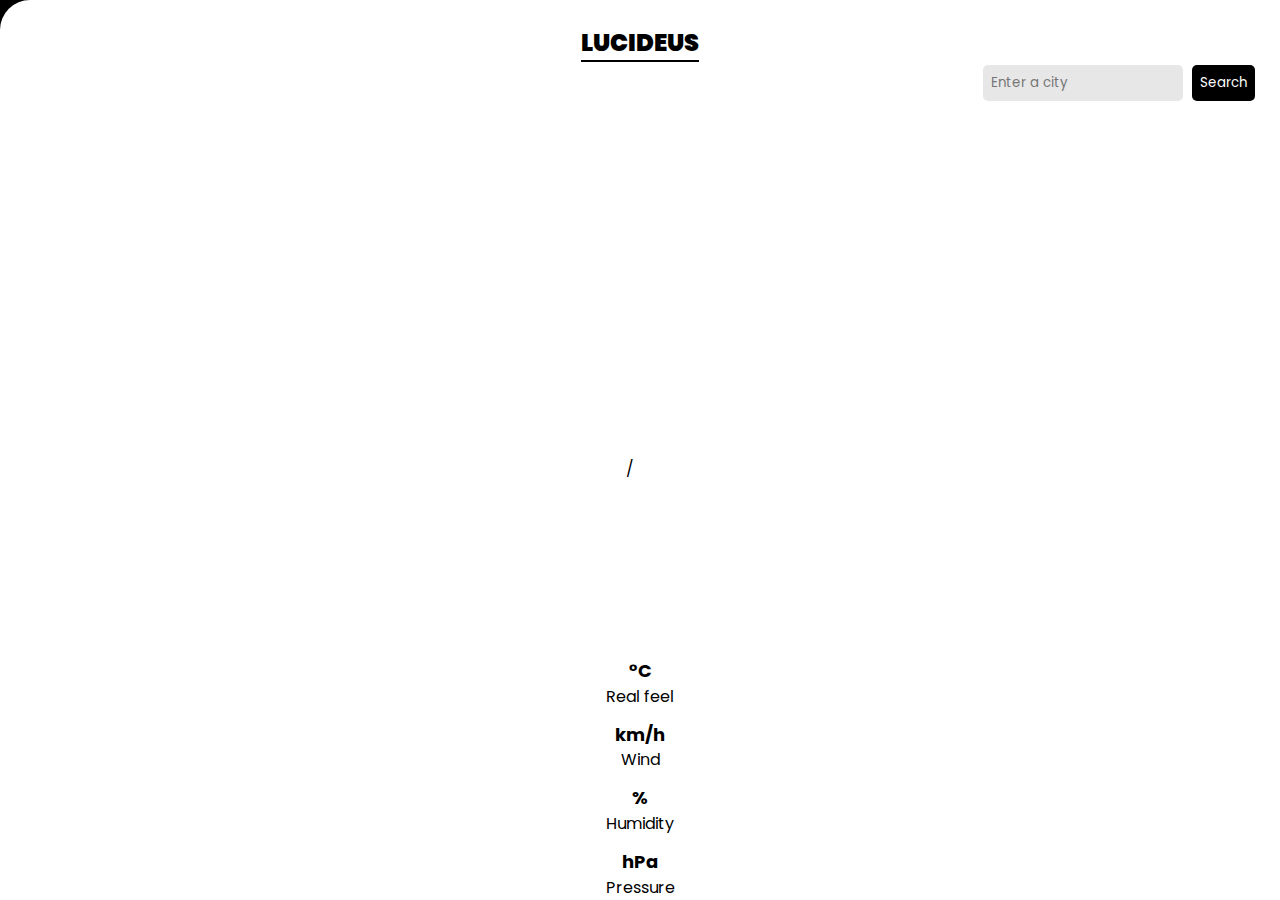
==== index.html @ 47adc0f0 "initialised" ====
<!DOCTYPE html>
<html lang="en">
  <head>
    <!-- Required meta tags -->
    <meta charset="utf-8" />
    <meta name="viewport" content="width=device-width, initial-scale=1" />

    <!-- Bootstrap CSS -->
    <link
      href="https://cdn.jsdelivr.net/npm/bootstrap@5.0.0-beta1/dist/css/bootstrap.min.css"
      rel="stylesheet"
      integrity="sha384-giJF6kkoqNQ00vy+HMDP7azOuL0xtbfIcaT9wjKHr8RbDVddVHyTfAAsrekwKmP1"
      crossorigin="anonymous"
    />
    <link
      rel="stylesheet"
      href="https://pro.fontawesome.com/releases/v5.10.0/css/all.css"
      integrity="sha384-AYmEC3Yw5cVb3ZcuHtOA93w35dYTsvhLPVnYs9eStHfGJvOvKxVfELGroGkvsg+p"
      crossorigin="anonymous"
    />

    <link rel="stylesheet" href="style.css" />
    <link rel="icon" href="logo.png" type="image/ico" />
    <title>Weather</title>
  </head>
  <body>
    <section id="nav">
      <ul>
        <li><a href="#">Home</a></li>
        <li><a href="#">About</a></li>
        <li><a href="#">Services</a></li>
        <li><a href="#">Contact</a></li>
      </ul>
    </section>
    <section id="main">
      <nav>
        <i class="fas fa-bars toggler"></i>
        <h2>Lucideus <i class="fas fa-cloud-meatball"></i></h2>
        <h3 id="time"></h3>
      </nav>
      <main>
        <form class="input">
          <input type="text" class="inputValue" placeholder="Enter a city" />
          <button class="button">Search</button>
        </form>
        <div class="temp">
          <div class="label">
            <sup id="marker"><i class="fas fa-map-marker-alt"></i></sup>
            <h1 id="name"></h1>
            <sub id="country"></sub>
          </div>

          <h1 id="temp"></h1>
          <div class="min-max">
            <span id="max"></span>
            <span id="slash">/</span>
            <span id="min"></span>
            <span style="padding: 0 10px"></span>
            <span id="day"></span>
          </div>
          <span id="description"
            ><i class="fas fa-cloud"></i> <span id="desc"></span
          ></span>
        </div>
      </main>
      <div class="more">
        <div class="row container">
          <div class="col-6 col-md-3 col-sm-3">
            <h2><span id="feel"></span> <sub>°C</sub></h2>
            <p>Real feel</p>
          </div>
          <div class="col-6 col-md-3 col-sm-3">
            <h2><span id="wind"></span> <sub>km/h</sub></h2>
            <p><span id="direction"></span> Wind</p>
          </div>
          <div class="col-6 col-md-3 col-sm-3">
            <h2><span id="humid"></span> <sub>%</sub></h2>
            <p>Humidity</p>
          </div>
          <div class="col-6 col-md-3 col-sm-3">
            <h2><span id="pressure"></span> <sub>hPa</sub></h2>
            <p>Pressure</p>
          </div>
          
          </div>
        </div>
      </div>
    </section>

    <script
      src="https://cdn.jsdelivr.net/npm/bootstrap@5.0.0-beta1/dist/js/bootstrap.bundle.min.js"
      integrity="sha384-ygbV9kiqUc6oa4msXn9868pTtWMgiQaeYH7/t7LECLbyPA2x65Kgf80OJFdroafW"
      crossorigin="anonymous"
    ></script>
    <script
      src="https://code.jquery.com/jquery-3.5.1.js"
      integrity="sha256-QWo7LDvxbWT2tbbQ97B53yJnYU3WhH/C8ycbRAkjPDc="
      crossorigin="anonymous"
    ></script>
    <script src="script.js"></script>
  </body>
</html>
---- style.css ----
@import url("https://fonts.googleapis.com/css2?family=Poppins:wght@300&display=swap");
* {
  margin: 0;
  padding: 0;
  box-sizing: border-box;
  font-family: "Poppins", sans-serif;
}
body {
  background: black;
  overflow-x: hidden;
}
section#nav {
  background: #000;
  color: #ffffff;
  height: 100vh;
  position: fixed;
  top: 100px;
  width: 200px;
  transition: 0.4s;
}
#nav ul {
  display: flex;
  flex-direction: column;
}
#nav ul li {
  margin: 20px;
  cursor: pointer;
}
#nav ul li a {
  text-decoration: none;
  color: white;
  transition: 0.4s;
}
#nav ul li a:hover {
  border-bottom: 1px solid white;
}
/* main section  */
section#main {
  position: absolute;
  background: #ffffff;
  min-height: 100vh;
  width: 100vw;
  border-top-left-radius: 30px;
  top: 0;
  left: 0;
  -webkit-transition: all 0.2s linear 0s;
  transition: all 0.2s linear 0s;
}
.active {
  top: 60px !important;
  left: 200px !important;
}

#main nav {
  display: flex;
  padding: 25px;
}
#main .toggler {
  font-size: 24px;
  cursor: pointer;
}
#main nav h2 {
  font-weight: 900;
  text-transform: uppercase;
  position: absolute;
  left: 50%;
  transform: translateX(-50%);
  border-bottom: 2px solid black;
}
#main nav #time {
  position: absolute;
  right: 15px;
  top: 32px;
  font-size: 20px;
}
#main main .input {
  position: absolute;
  right: 0px;
  margin: 10px 20px;
}
#main .inputValue {
  position: relative;
  width: 200px;
  padding: 8px;
  margin: 0px;
  background-color: rgb(231, 231, 231);
  border: 0;
  border-radius: 5px;
}
#main input:valid {
  border: 0;
  outline: 0;
}
#main main .button {
  /* position: absolute; */
  outline: none;
  background: black;
  color: white;
  margin: 5px;
  padding: 8px;
  border: 0;
  border-radius: 5px;
}
#main main .temp {
  /* z-index: -1;
  min-height: 100vh;
  display: flex;
  justify-content: center;
  align-items: center;
  flex-direction: column;*/
  text-align: center;
  position: absolute;
  top: 50%;
  left: 50%;
  transform: translate(-50%, -50%);
}
#main main #desc {
  text-transform: capitalize;
  font-size: 25px;
  vertical-align: middle;
}
#main main #description i {
  font-size: 40px;
  vertical-align: bottom;
}
#main main .label {
  display: flex;
}
#main main .label sup {
  margin-top: 6px;
  font-size: 13px;
}
#main main #name {
  font-size: 42px;
  font-weight: 900;
}
#main main #country {
  font-size: 18px;
  margin-top: 36px;
  margin-left: 5px;
}
#main main #temp {
  font-size: 50px;
  position: relative;
}
#main main #temp sup {
  font-size: 22px !important;
  position: absolute !important;
  top: 20px !important;
  margin-left: 3px !important;
}
#main .more {
  position: absolute;
  margin-top: 30px;
  bottom: 0;
  left: 50%;
  transform: translateX(-50%);
  width: 80%;
  /* background: #000; */
}

#main .more .row div {
  display: flex;
  align-items: center;
  flex-direction: column;
}
#main .more sub {
  font-size: 18px;
}
@media (min-width: 1000px) {
  #main .more {
    width: 65%;
  }
}
@media (max-width: 768px) {
  #main .inputValue {
    width: 150px;
    padding: 5px;
    margin: 0px;
  }
  #main main .button {
    padding: 6.5px;
    font-size: 14px;
    margin: 0;
  }
}

@media (max-width: 500px) {
  .active {
    left: 160px !important;
  }
}
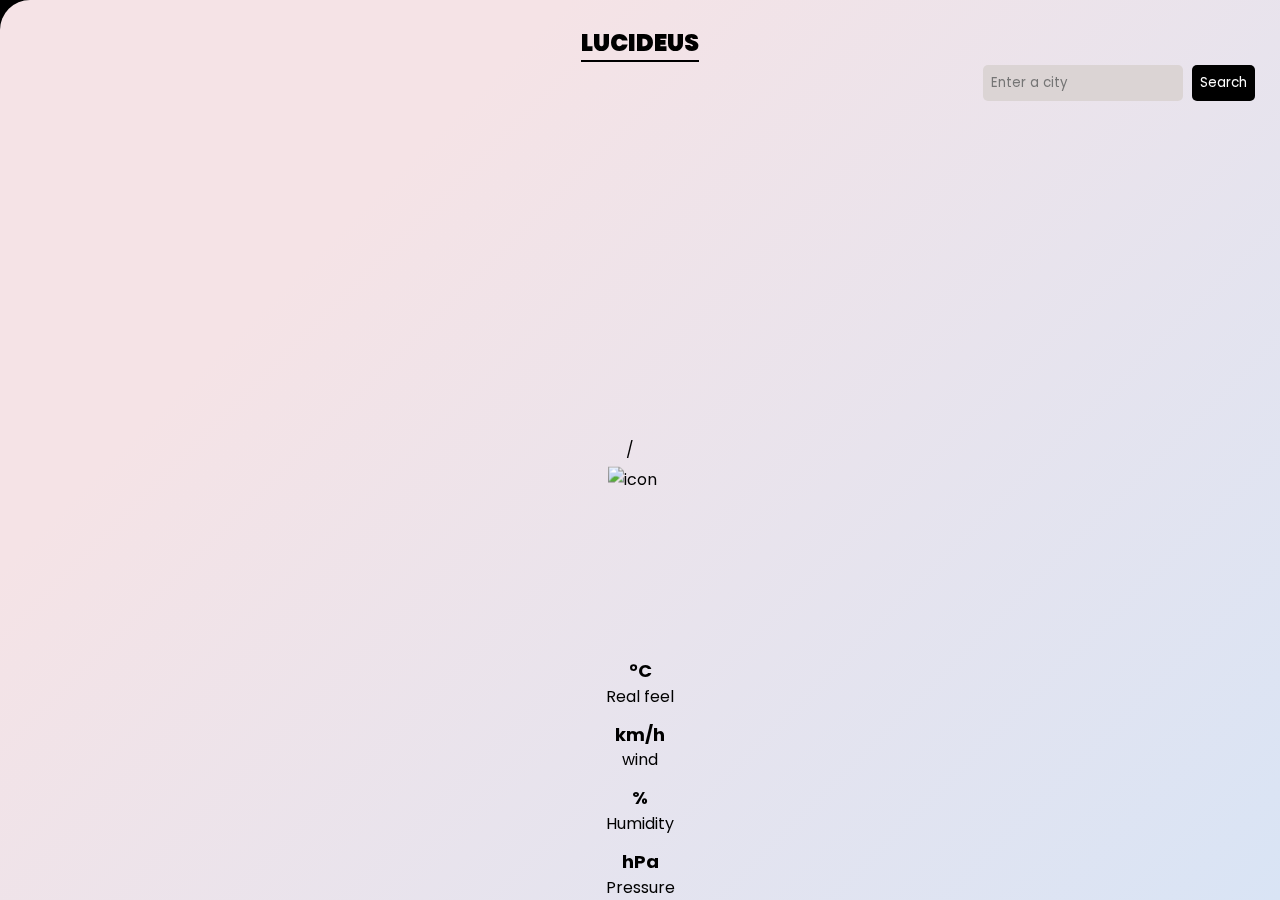
==== commit 3acf6827: "Added dark theme" ====
--- a/index.html
+++ b/index.html
@@ -23,12 +23,12 @@
     <link rel="icon" href="logo.png" type="image/ico" />
     <title>Weather</title>
   </head>
-  <body>
+  <body class="light-theme">
     <section id="nav">
       <ul>
         <li><a href="#">Home</a></li>
         <li><a href="#">About</a></li>
-        <li><a href="#">Services</a></li>
+        <li><a href="#" class="theme">Dark Theme</a></li>
         <li><a href="#">Contact</a></li>
       </ul>
     </section>
@@ -59,7 +59,7 @@
             <span id="day"></span>
           </div>
           <span id="description"
-            ><i class="fas fa-cloud"></i> <span id="desc"></span
+            ><img src="" alt="icon" id="img"> <span id="desc"></span
           ></span>
         </div>
       </main>
@@ -71,7 +71,7 @@
           </div>
           <div class="col-6 col-md-3 col-sm-3">
             <h2><span id="wind"></span> <sub>km/h</sub></h2>
-            <p><span id="direction"></span> Wind</p>
+            <p><span id="direction"></span> wind</p>
           </div>
           <div class="col-6 col-md-3 col-sm-3">
             <h2><span id="humid"></span> <sub>%</sub></h2>
--- a/style.css
+++ b/style.css
@@ -4,7 +4,21 @@
   padding: 0;
   box-sizing: border-box;
   font-family: "Poppins", sans-serif;
-}
+  transition: background 0.3s ease-in, color 0.1s ease-out;
+}
+.light-theme {
+  --bg: #d9e4f5;
+  --img: linear-gradient(315deg, #d9e4f5 0%, #f5e3e6 74%);
+  --color: #000;
+}
+
+.dark-theme {
+  /* --bg: #272727; */
+  --bg: #000;
+  --img: linear-gradient(180deg, #2c3e50 10%, #000 74%);
+  --color: #fff;
+}
+
 body {
   background: black;
   overflow-x: hidden;
@@ -12,7 +26,7 @@
 section#nav {
   background: #000;
   color: #ffffff;
-  height: 100vh;
+  max-height: 100vh;
   position: fixed;
   top: 100px;
   width: 200px;
@@ -37,7 +51,9 @@
 /* main section  */
 section#main {
   position: absolute;
-  background: #ffffff;
+  background: var(--bg);
+  color: var(--color);
+  background-image: var(--img);
   min-height: 100vh;
   width: 100vw;
   border-top-left-radius: 30px;
@@ -65,7 +81,7 @@
   position: absolute;
   left: 50%;
   transform: translateX(-50%);
-  border-bottom: 2px solid black;
+  border-bottom: 2px solid var(--color);
 }
 #main nav #time {
   position: absolute;
@@ -83,7 +99,7 @@
   width: 200px;
   padding: 8px;
   margin: 0px;
-  background-color: rgb(231, 231, 231);
+  background-color: rgb(219, 212, 212);
   border: 0;
   border-radius: 5px;
 }
@@ -119,9 +135,9 @@
   font-size: 25px;
   vertical-align: middle;
 }
-#main main #description i {
-  font-size: 40px;
-  vertical-align: bottom;
+#main main #description img {
+  height: 80px;
+  margin-left: -15px;
 }
 #main main .label {
   display: flex;
@@ -158,6 +174,11 @@
   width: 80%;
   /* background: #000; */
 }
+@media screen and (min-aspect-ratio: 13/9) {
+  #main .more {
+    top: 70vh;
+  }
+}
 
 #main .more .row div {
   display: flex;
@@ -190,3 +211,5 @@
     left: 160px !important;
   }
 }
+@media (prefers-color-scheme: dark) {
+}
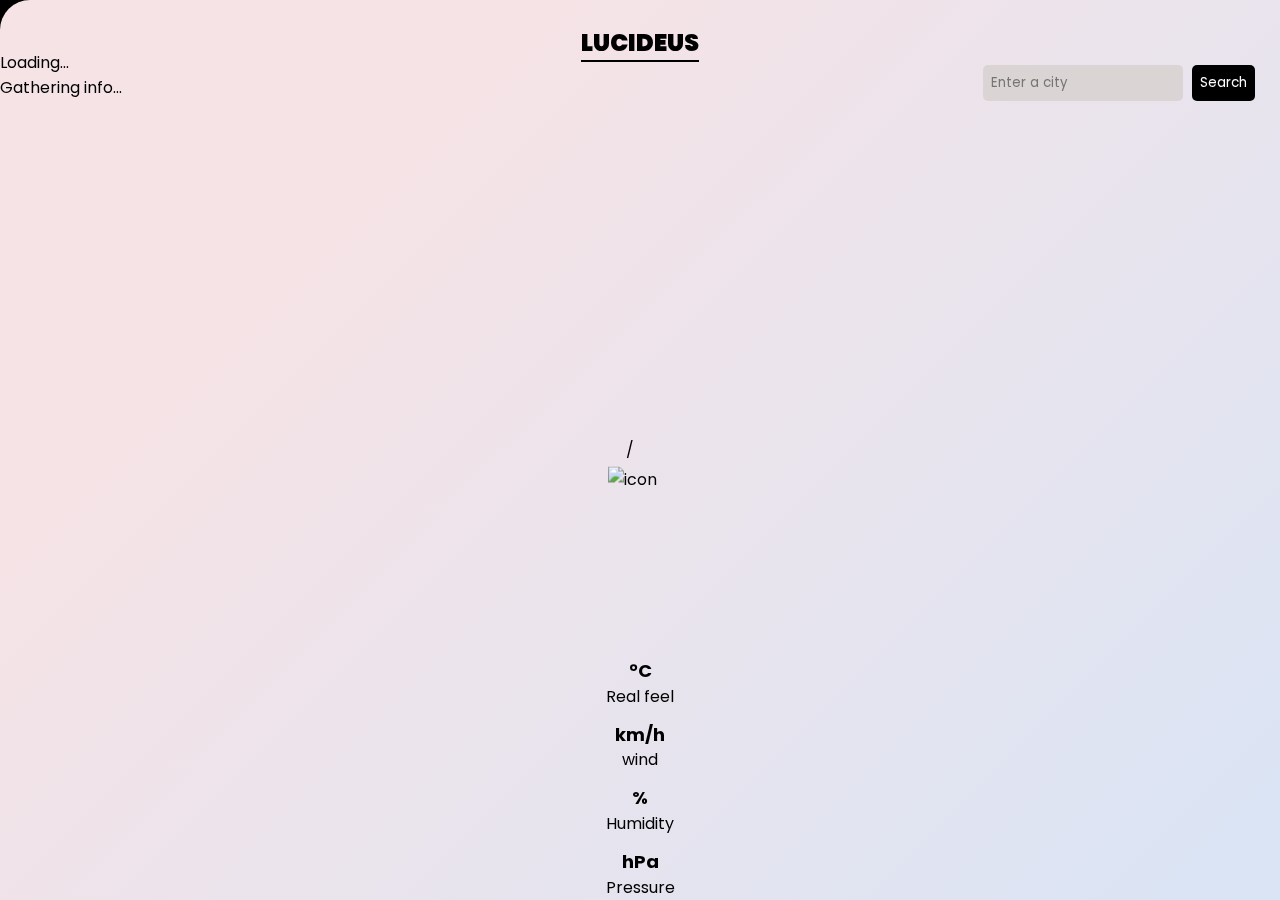
==== commit a4d8af81: "v1.2.0" ====
--- a/index.html
+++ b/index.html
@@ -28,8 +28,8 @@
       <ul>
         <li><a href="#">Home</a></li>
         <li><a href="#">About</a></li>
-        <li><a href="#" class="theme">Dark Theme</a></li>
-        <li><a href="#">Contact</a></li>
+        <li><a href="forecast.html">Forecast</a></li>
+        <li><a href="#" class="theme">Dark Mode</a></li>
       </ul>
     </section>
     <section id="main">
@@ -40,9 +40,17 @@
       </nav>
       <main>
         <form class="input">
-          <input type="text" class="inputValue" placeholder="Enter a city" />
+          <input type="text" class="inputValue" placeholder="Enter a city" onkeypress="return runScript(event)"  />
           <button class="button">Search</button>
         </form>
+        <div class=" spin">
+          <div class="loader">Loading...</div>
+          <p class="ml10">
+            <span class="text-wrapper">
+              <span class="letters">Gathering info...</span>
+            </span>
+          </p>
+        </div>
         <div class="temp">
           <div class="label">
             <sup id="marker"><i class="fas fa-map-marker-alt"></i></sup>
@@ -63,6 +71,7 @@
           ></span>
         </div>
       </main>
+      
       <div class="more">
         <div class="row container">
           <div class="col-6 col-md-3 col-sm-3">
@@ -85,8 +94,11 @@
           </div>
         </div>
       </div>
+     
     </section>
-
+    <script type="text/javascript">
+     
+      </script> 
     <script
       src="https://cdn.jsdelivr.net/npm/bootstrap@5.0.0-beta1/dist/js/bootstrap.bundle.min.js"
       integrity="sha384-ygbV9kiqUc6oa4msXn9868pTtWMgiQaeYH7/t7LECLbyPA2x65Kgf80OJFdroafW"
@@ -98,5 +110,24 @@
       crossorigin="anonymous"
     ></script>
     <script src="script.js"></script>
+    <script src="https://cdnjs.cloudflare.com/ajax/libs/animejs/2.0.2/anime.min.js"></script>
+    <script>
+      var textWrapper = document.querySelector('.ml10 .letters');
+      textWrapper.innerHTML = textWrapper.textContent.replace(/\S/g, "<span class='letter'>$&</span>");
+
+      anime.timeline({loop: true})
+        .add({
+          targets: '.ml10 .letter',
+          rotateY: [-90, 0],
+          duration: 2000,
+          delay: (el, i) => 45 * i
+        }).add({
+          targets: '.ml10',
+          opacity: 0,
+          duration: 500,
+          easing: "easeOutExpo",
+          delay: 500
+        });
+    </script>
   </body>
 </html>
--- a/style.css
+++ b/style.css
@@ -22,6 +22,9 @@
 body {
   background: black;
   overflow-x: hidden;
+}
+.hidden {
+  display: none;
 }
 section#nav {
   background: #000;
@@ -129,6 +132,7 @@
   top: 50%;
   left: 50%;
   transform: translate(-50%, -50%);
+  transition: 0.4s;
 }
 #main main #desc {
   text-transform: capitalize;
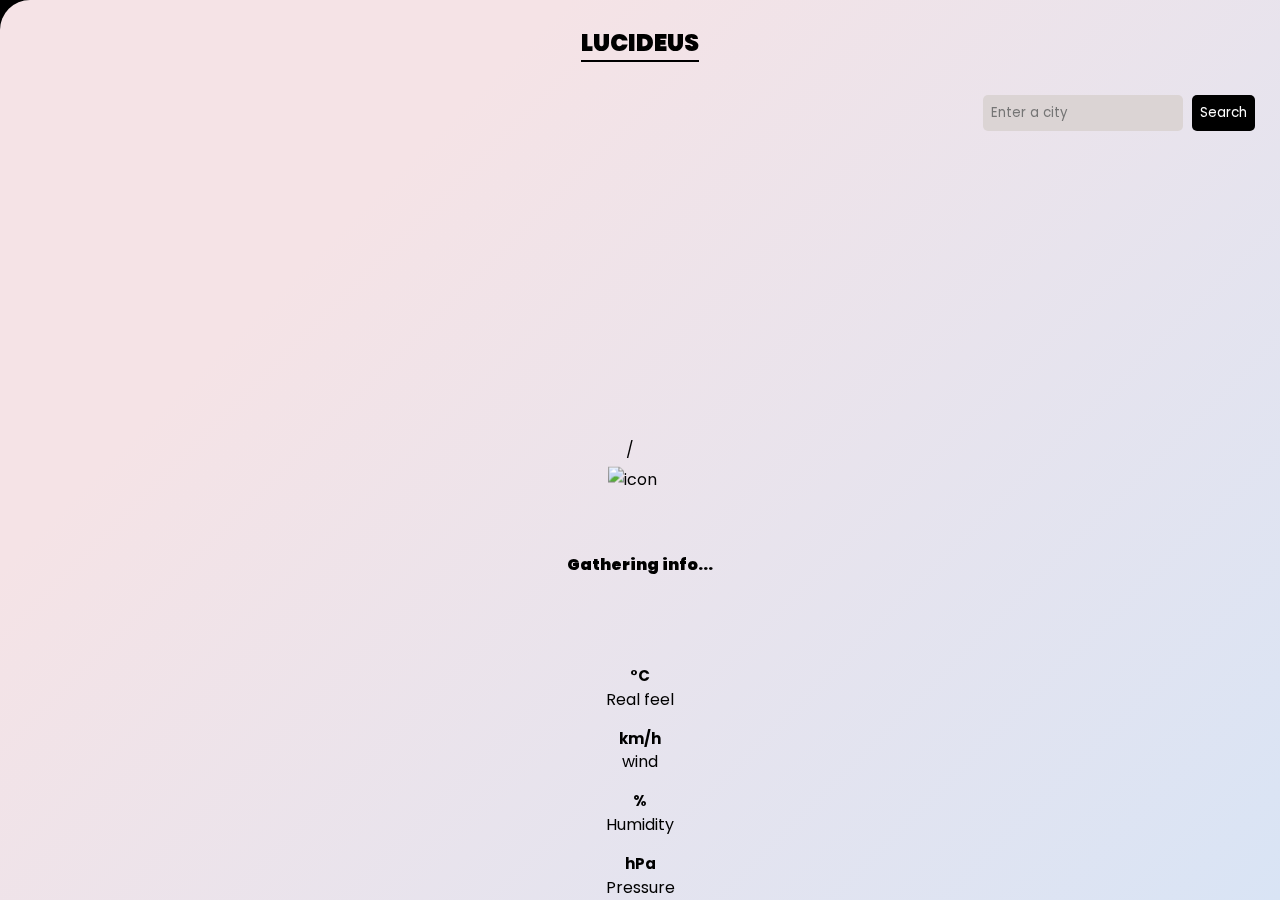
==== commit 04ae60b7: "Added gps detection" ====
--- a/index.html
+++ b/index.html
@@ -38,6 +38,20 @@
         <h2>Lucideus <i class="fas fa-cloud-meatball"></i></h2>
         <h3 id="time"></h3>
       </nav>
+      <div id="popup">
+        <div class="popup-flex">
+          <button id="popup-btn">Click Me</button>
+        </div>
+              
+        <div id="popup-wrapper" class="popup-container">
+          <div class="popup-content">
+            <span id="close">&times;</span>
+            <p >Please enable the GPS.</p>
+          </div>
+        </div>
+      </div>
+      
+       
       <main>
         <form class="input">
           <input type="text" class="inputValue" placeholder="Enter a city" onkeypress="return runScript(event)"  />
@@ -97,8 +111,22 @@
      
     </section>
     <script type="text/javascript">
-     
-      </script> 
+      var popup = document.getElementById('popup-wrapper');
+      var btn = document.getElementById("popup-btn");
+      var span = document.getElementById("close");
+      btn.onclick = function() {
+          popup.classList.add('show');
+      }
+      span.onclick = function() {
+          popup.classList.remove('show');
+      }
+
+      window.onclick = function(event) {
+          if (event.target == popup) {
+              popup.classList.remove('show');
+          }
+      }
+    </script> 
     <script
       src="https://cdn.jsdelivr.net/npm/bootstrap@5.0.0-beta1/dist/js/bootstrap.bundle.min.js"
       integrity="sha384-ygbV9kiqUc6oa4msXn9868pTtWMgiQaeYH7/t7LECLbyPA2x65Kgf80OJFdroafW"
--- a/style.css
+++ b/style.css
@@ -25,6 +25,128 @@
 }
 .hidden {
   display: none;
+}
+.spin {
+  position: absolute;
+  top: 50%;
+  left: 50%;
+  transform: translate(-50%, -50%);
+}
+.loader {
+  color: var(--color);
+  font-size: 90px;
+  text-indent: -9999em;
+  overflow: hidden;
+  width: 1em;
+  height: 1em;
+  border-radius: 50%;
+  margin: 72px auto;
+  position: relative;
+  -webkit-transform: translateZ(0) scale(0.5);
+  -ms-transform: translateZ(0) scale(0.5);
+  transform: translateZ(0) scale(0.5);
+  -webkit-animation: load6 2.3s infinite ease, round 2.3s infinite ease;
+  animation: load6 2.3s infinite ease, round 2.3s infinite ease;
+}
+@-webkit-keyframes load6 {
+  0% {
+    box-shadow: 0 -0.83em 0 -0.4em, 0 -0.83em 0 -0.42em, 0 -0.83em 0 -0.44em,
+      0 -0.83em 0 -0.46em, 0 -0.83em 0 -0.477em;
+  }
+  5%,
+  95% {
+    box-shadow: 0 -0.83em 0 -0.4em, 0 -0.83em 0 -0.42em, 0 -0.83em 0 -0.44em,
+      0 -0.83em 0 -0.46em, 0 -0.83em 0 -0.477em;
+  }
+  10%,
+  59% {
+    box-shadow: 0 -0.83em 0 -0.4em, -0.087em -0.825em 0 -0.42em,
+      -0.173em -0.812em 0 -0.44em, -0.256em -0.789em 0 -0.46em,
+      -0.297em -0.775em 0 -0.477em;
+  }
+  20% {
+    box-shadow: 0 -0.83em 0 -0.4em, -0.338em -0.758em 0 -0.42em,
+      -0.555em -0.617em 0 -0.44em, -0.671em -0.488em 0 -0.46em,
+      -0.749em -0.34em 0 -0.477em;
+  }
+  38% {
+    box-shadow: 0 -0.83em 0 -0.4em, -0.377em -0.74em 0 -0.42em,
+      -0.645em -0.522em 0 -0.44em, -0.775em -0.297em 0 -0.46em, -0.82em -0.09em 0 -0.477em;
+  }
+  100% {
+    box-shadow: 0 -0.83em 0 -0.4em, 0 -0.83em 0 -0.42em, 0 -0.83em 0 -0.44em,
+      0 -0.83em 0 -0.46em, 0 -0.83em 0 -0.477em;
+  }
+}
+@keyframes load6 {
+  0% {
+    box-shadow: 0 -0.83em 0 -0.4em, 0 -0.83em 0 -0.42em, 0 -0.83em 0 -0.44em,
+      0 -0.83em 0 -0.46em, 0 -0.83em 0 -0.477em;
+  }
+  5%,
+  95% {
+    box-shadow: 0 -0.83em 0 -0.4em, 0 -0.83em 0 -0.42em, 0 -0.83em 0 -0.44em,
+      0 -0.83em 0 -0.46em, 0 -0.83em 0 -0.477em;
+  }
+  10%,
+  59% {
+    box-shadow: 0 -0.83em 0 -0.4em, -0.087em -0.825em 0 -0.42em,
+      -0.173em -0.812em 0 -0.44em, -0.256em -0.789em 0 -0.46em,
+      -0.297em -0.775em 0 -0.477em;
+  }
+  20% {
+    box-shadow: 0 -0.83em 0 -0.4em, -0.338em -0.758em 0 -0.42em,
+      -0.555em -0.617em 0 -0.44em, -0.671em -0.488em 0 -0.46em,
+      -0.749em -0.34em 0 -0.477em;
+  }
+  38% {
+    box-shadow: 0 -0.83em 0 -0.4em, -0.377em -0.74em 0 -0.42em,
+      -0.645em -0.522em 0 -0.44em, -0.775em -0.297em 0 -0.46em, -0.82em -0.09em 0 -0.477em;
+  }
+  100% {
+    box-shadow: 0 -0.83em 0 -0.4em, 0 -0.83em 0 -0.42em, 0 -0.83em 0 -0.44em,
+      0 -0.83em 0 -0.46em, 0 -0.83em 0 -0.477em;
+  }
+}
+@-webkit-keyframes round {
+  0% {
+    -webkit-transform: rotate(0deg) scale(0.5);
+    transform: rotate(0deg) scale(0.5);
+  }
+  100% {
+    -webkit-transform: rotate(360deg) scale(0.5);
+    transform: rotate(360deg) scale(0.5);
+  }
+}
+@keyframes round {
+  0% {
+    -webkit-transform: rotate(0deg) scale(0.5);
+    transform: rotate(0deg) scale(0.5);
+  }
+  100% {
+    -webkit-transform: rotate(360deg) scale(0.5);
+    transform: rotate(360deg) scale(0.5);
+  }
+}
+.ml10 {
+  position: relative;
+  font-weight: 900;
+  font-size: 1em;
+}
+
+.ml10 .text-wrapper {
+  position: relative;
+  display: inline-block;
+  padding-top: 0.2em;
+  padding-right: 0.05em;
+  padding-bottom: 0.1em;
+  overflow: hidden;
+}
+
+.ml10 .letter {
+  display: inline-block;
+  line-height: 1em;
+  transform-origin: 0 0;
 }
 section#nav {
   background: #000;
@@ -51,9 +173,91 @@
 #nav ul li a:hover {
   border-bottom: 1px solid white;
 }
+
+#popup button {
+  display: none;
+  border: none;
+  background: #333;
+  color: #fff;
+  padding: 10px 30px;
+  border-radius: 5px;
+  font-size: 17px;
+  cursor: pointer;
+  font-family: "Saira Semi Condensed", sans-serif;
+}
+#popup .popup-flex {
+  margin: 30px;
+}
+#popup .popup-container {
+  visibility: hidden;
+  opacity: 0;
+  transition: all 0.3s ease-in-out;
+  transform: scale(1.3);
+  position: fixed;
+  z-index: 1;
+  left: 0;
+  top: 0;
+  width: 100%;
+  height: 100%;
+  background-color: rgba(21, 17, 17, 0.61);
+  display: flex;
+  align-items: center;
+}
+#popup .popup-content {
+  position: relative;
+  background-color: var(--bg);
+  margin: auto;
+  padding: 20px;
+  width: 300px;
+  height: 80px;
+  display: flex;
+  justify-content: center;
+  flex-direction: row-reverse;
+  align-items: center;
+  border-radius: 10px;
+}
+#popup .popup-content p {
+  font-size: 17px;
+  color: var(--color);
+  padding: 10px;
+  position: absolute;
+  top: 50%;
+  transform: translateY(-50%);
+  /* vertical-align: middle; */
+  line-height: 20px;
+}
+#popup .popup-content span {
+  color: rgb(122, 122, 122);
+  float: right;
+  font-size: 28px;
+  position: absolute;
+  top: 0px;
+  right: 10px;
+  font-weight: bold;
+}
+#popup .popup-content span:hover,
+#popup .popup-content span:focus {
+  color: rgb(145, 145, 145);
+  text-decoration: none;
+  cursor: pointer;
+}
+#popup .show {
+  visibility: visible;
+  opacity: 1;
+  transform: scale(1);
+}
+#popup .more-articles {
+  margin: 30px 30px 50px;
+  font-size: 20px;
+}
+#popup .more-articles a {
+  margin: 0 10px;
+  text-decoration: underline;
+}
+
 /* main section  */
 section#main {
-  position: absolute;
+  position: relative;
   background: var(--bg);
   color: var(--color);
   background-image: var(--img);
@@ -88,10 +292,17 @@
 }
 #main nav #time {
   position: absolute;
-  right: 15px;
+  right: 3vw;
   top: 32px;
   font-size: 20px;
-}
+  transition: 0.6s;
+}
+#main nav #time sub {
+  font-size: 10px;
+  position: absolute;
+  bottom: 5px;
+}
+
 #main main .input {
   position: absolute;
   right: 0px;
@@ -190,7 +401,18 @@
   flex-direction: column;
 }
 #main .more sub {
-  font-size: 18px;
+  font-size: 15px;
+}
+#main .forecast .container {
+  width: 90%;
+  margin-top: 100px;
+  display: flex;
+  justify-content: space-between;
+  align-items: center;
+  color: rgb(153, 22, 22);
+}
+#main .forecast .container #sicon img {
+  height: 40px;
 }
 @media (min-width: 1000px) {
   #main .more {
@@ -208,12 +430,32 @@
     font-size: 14px;
     margin: 0;
   }
+  #main nav #time {
+    right: 4vw;
+  }
 }
 
 @media (max-width: 500px) {
   .active {
     left: 160px !important;
   }
-}
-@media (prefers-color-scheme: dark) {
-}
+  #main nav #time {
+    right: 8vw;
+  }
+}
+@media (max-width: 400px) {
+  #main nav #time {
+    font-size: 18px;
+    right: 6.3vw;
+  }
+  #main nav #time sub {
+    font-size: 9px;
+    margin-left: 2px;
+  }
+}
+@media (max-width: 360px) {
+  #main nav #time {
+    font-size: 18px;
+    right: 5.9vw;
+  }
+}
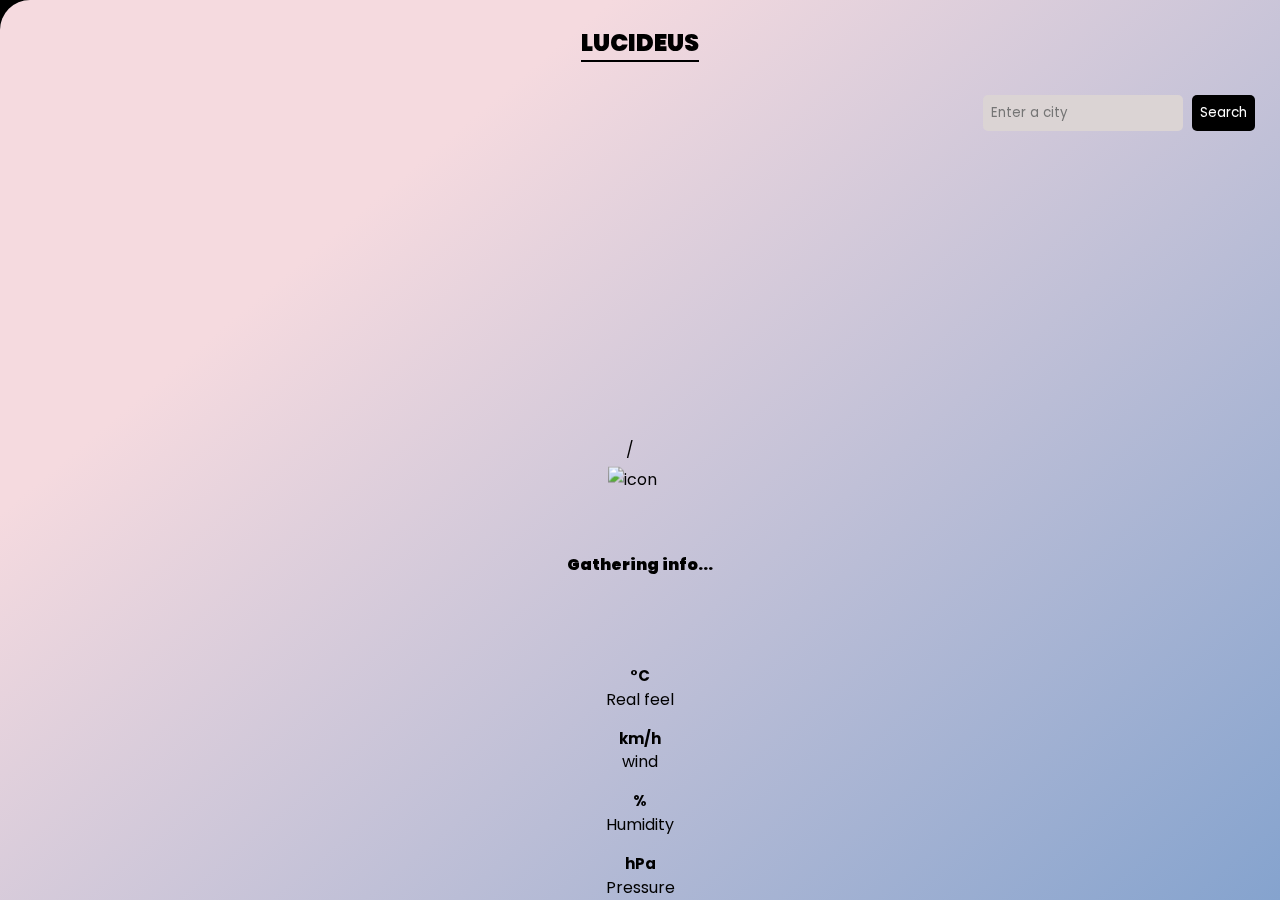
==== commit d3e3031b: "Added background animation" ====
--- a/index.html
+++ b/index.html
@@ -46,7 +46,7 @@
         <div id="popup-wrapper" class="popup-container">
           <div class="popup-content">
             <span id="close">&times;</span>
-            <p >Please enable the GPS.</p>
+            <p id="err">Please enable the GPS.</p>
           </div>
         </div>
       </div>
--- a/style.css
+++ b/style.css
@@ -8,7 +8,9 @@
 }
 .light-theme {
   --bg: #d9e4f5;
-  --img: linear-gradient(315deg, #d9e4f5 0%, #f5e3e6 74%);
+  /* --img: linear-gradient(315deg, #d9e4f5 0%, #f5e3e6 74%); */
+  --img: linear-gradient(320deg, #85a3ce 0%, #f5dadf 74%);
+
   --color: #000;
 }
 
@@ -153,12 +155,35 @@
   color: #ffffff;
   max-height: 100vh;
   position: fixed;
-  top: 100px;
+  top: 0px;
   width: 200px;
   transition: 0.4s;
 }
+#nav i {
+  position: absolute;
+  top: 0;
+  z-index: -1;
+  background: #fff;
+  border-radius: 50%;
+  animation: animate linear infinite;
+}
+@keyframes animate {
+  0% {
+    opacity: 0;
+    transform: translateY(0);
+  }
+  10%,
+  90% {
+    opacity: 1;
+  }
+  100% {
+    opacity: 0;
+    transform: translateY(130px);
+  }
+}
 #nav ul {
   display: flex;
+  margin-top: 100px;
   flex-direction: column;
 }
 #nav ul li {
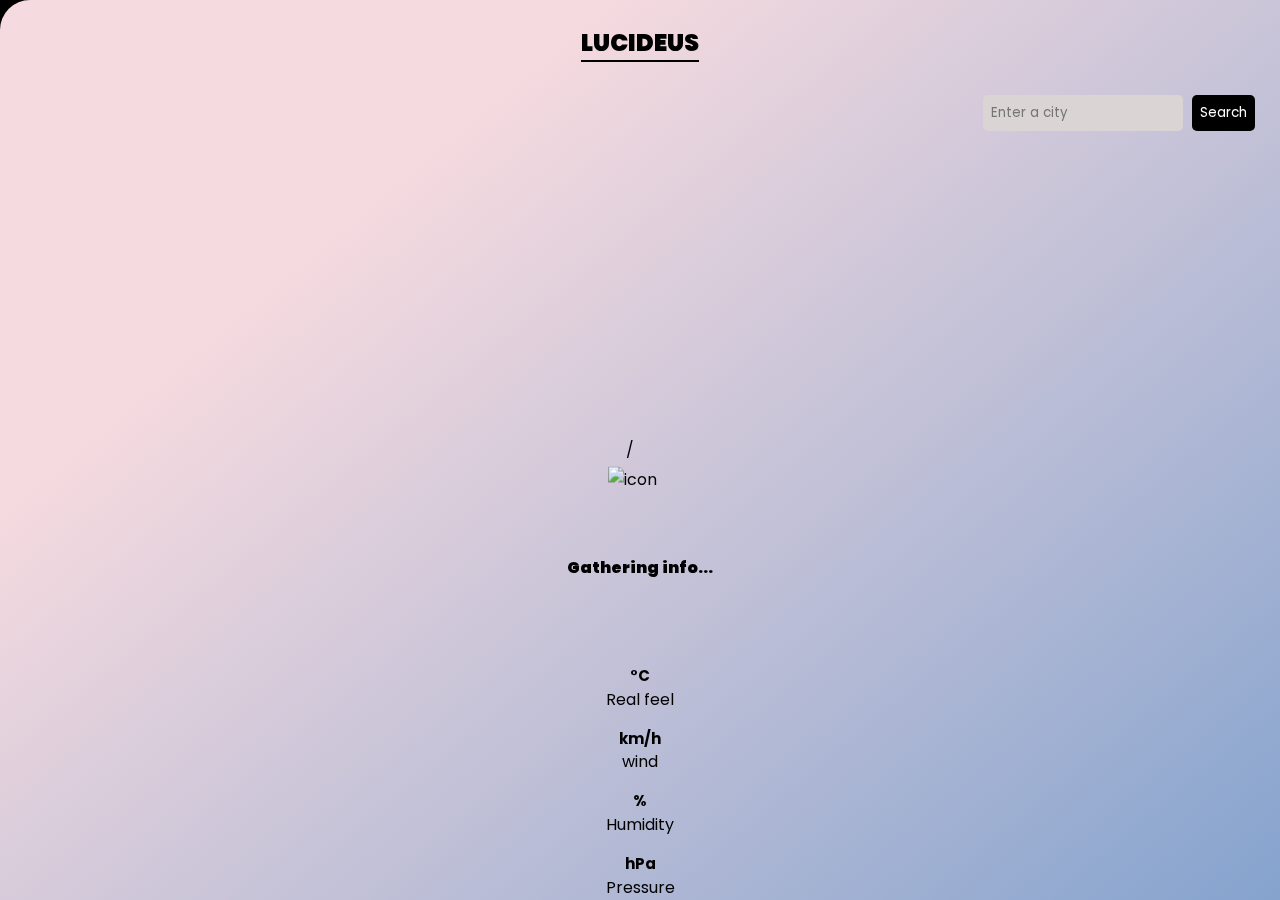
==== commit f653a05f: "Update index.html" ====
--- a/index.html
+++ b/index.html
@@ -27,7 +27,7 @@
     <section id="nav">
       <ul>
         <li><a href="#">Home</a></li>
-        <li><a href="#">About</a></li>
+        <!--<li><a href="#">About</a></li>-->
         <li><a href="forecast.html">Forecast</a></li>
         <li><a href="#" class="theme">Dark Mode</a></li>
       </ul>
--- a/style.css
+++ b/style.css
@@ -132,6 +132,8 @@
 }
 .ml10 {
   position: relative;
+  display: flex;
+  justify-content: center;
   font-weight: 900;
   font-size: 1em;
 }
